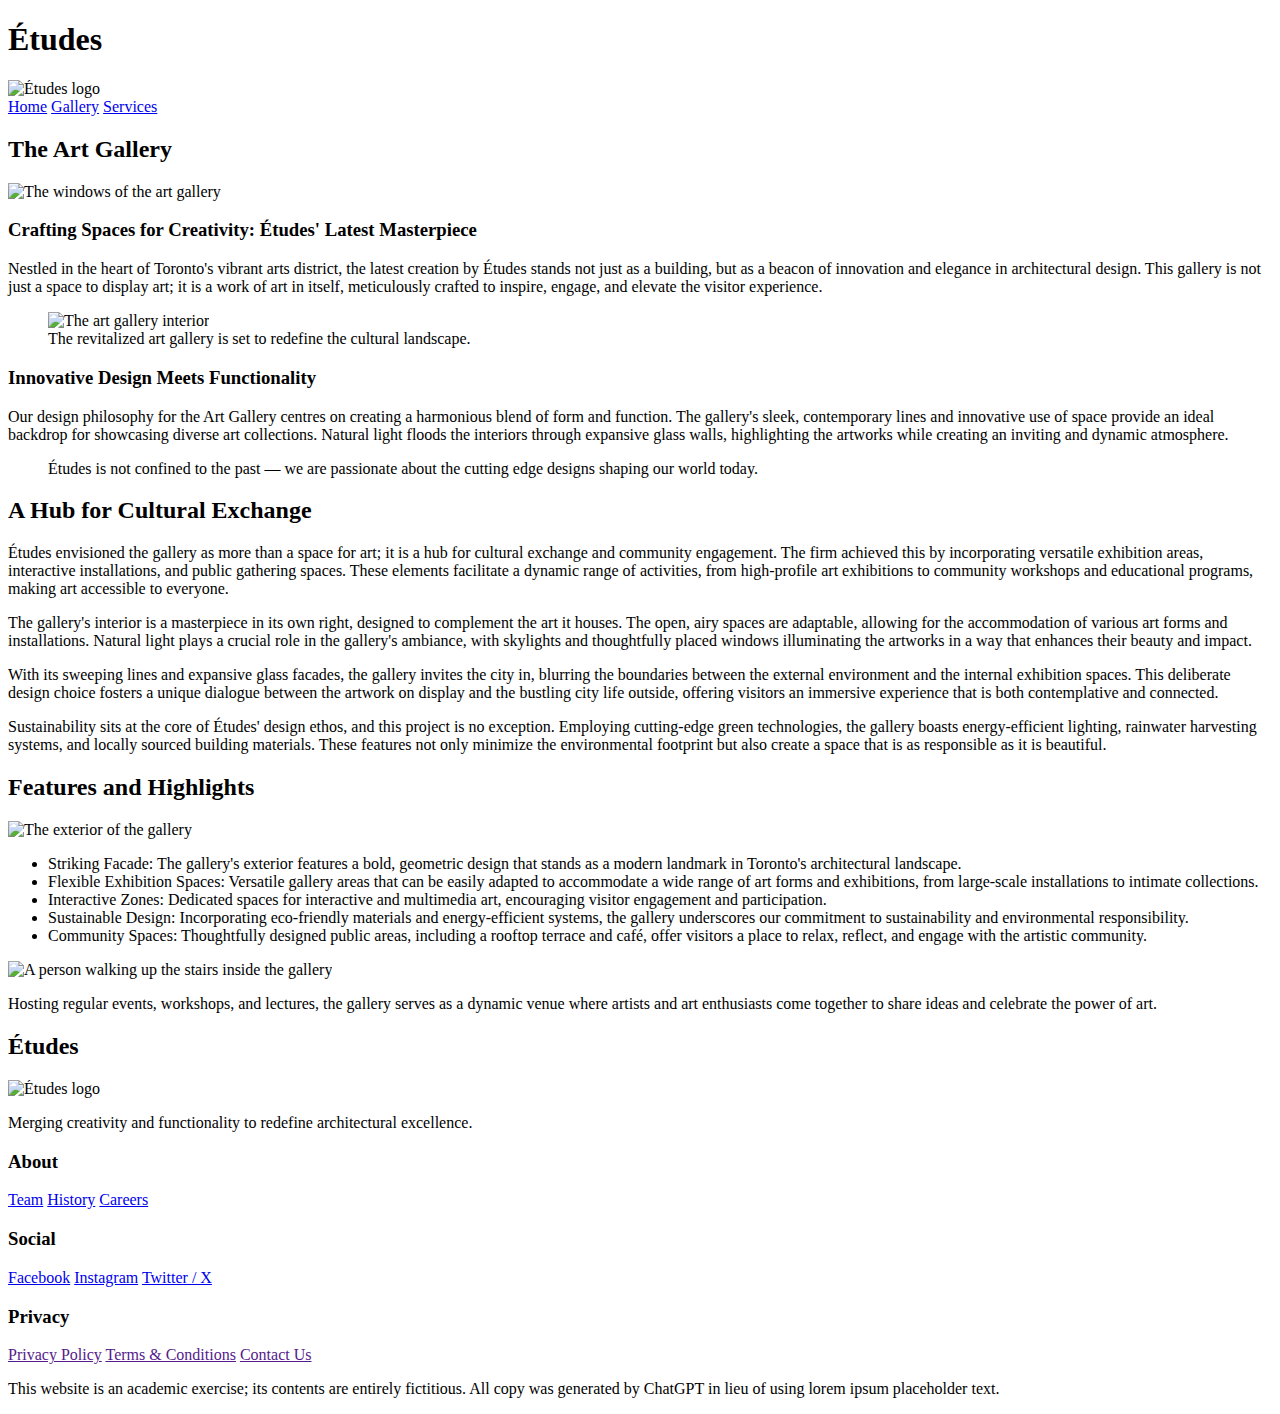
==== dmit-1530-assignment-1-start/gallery.html @ fb2f0816 "Create gallery.html" ====
<!DOCTYPE html>
<html lang="en">
<head>
    <meta charset="UTF-8">
    <meta name="viewport" content="width=device-width, initial-scale=1.0">

    <!-- Additional Meta Information -->
    <meta name="author" content="Amy Yao">
    <meta name="description" content="DMIT1530 Assignment 1 Etudes Gallery Page">

    <title>Études - Gallery</title>

    <!-- Stylesheets -->
    <link rel="stylesheet" href="css/reset.css">
    <link rel="stylesheet" href="css/styles.css">
</head>
<body>
    <header>
        <div>
            <h1>Études</h1>
            <img src="img/ix.png" alt="Études logo">
        </div>
        <nav>
            <a href="index.html">Home</a>
            <a href="gallery.html">Gallery</a>
            <a href="#">Services</a>
        </nav>
    </header>
    <main>
        <section>
            <h2>The Art Gallery</h2>

            <div>
                <img src="img/vii.webp" alt="The windows of the art gallery">
                <div>
                    <h3>Crafting Spaces for Creativity: Études' Latest Masterpiece</h3>
                    <p>Nestled in the heart of Toronto's vibrant arts district, the latest creation by Études stands not just as a building, but as a beacon of innovation and elegance in architectural design. This gallery is not just a space to display art; it is a work of art in  itself, meticulously crafted to inspire, engage, and elevate the visitor  experience.</p>
                </div>
                <figure>
                    <img src="img/iv.webp" alt="The art gallery interior">
                    <figcaption>The revitalized art gallery is set to redefine the cultural landscape.</figcaption>
                </figure>
                <div>
                    <h3>Innovative Design Meets Functionality</h3>
                    <p>Our design philosophy for the Art Gallery centres on creating a  harmonious blend of form and function. The gallery's sleek, contemporary  lines and innovative use of space provide an ideal backdrop for  showcasing diverse art collections. Natural light floods the interiors  through expansive glass walls, highlighting the artworks while creating  an inviting and dynamic atmosphere.</p>
                </div>
            </div>
        </section>
        <div>
            <blockquote>
                Études is not confined to the past  — we are passionate about the cutting edge designs shaping our world today.
            </blockquote>
        </div>
        <section>
            <h2>A Hub for Cultural Exchange</h2>

            <div>
                <p>Études envisioned the gallery as more than a space for art; it is a hub for cultural exchange and community engagement. The firm achieved this by incorporating versatile exhibition areas, interactive installations, and public gathering spaces. These elements facilitate a dynamic range of activities, from high-profile art exhibitions to community workshops and educational programs, making art accessible to everyone.</p>
                <p>The gallery's interior is a masterpiece in its own right, designed to complement the art it houses. The open, airy spaces are adaptable, allowing for the accommodation of various art forms and installations. Natural light plays a crucial role in the gallery's ambiance, with skylights and thoughtfully placed windows illuminating the artworks in a way that enhances their beauty and impact.</p>
                <p>With its sweeping lines and expansive glass facades, the gallery invites the city in, blurring the boundaries between the external environment and the internal exhibition spaces. This deliberate design choice fosters a unique dialogue between the artwork on display and the bustling city life outside, offering visitors an immersive experience that is both contemplative and connected.</p>
                <p>Sustainability sits at the core of Études' design ethos, and this project is no exception. Employing cutting-edge green technologies, the gallery boasts energy-efficient lighting, rainwater harvesting systems, and locally sourced building materials. These features not only minimize the environmental footprint but also create a space that is as responsible as it is beautiful.</p>
            </div>
        </section>
        <section>
            <h2>Features and Highlights</h2>
            <div>
                <img src="img/v.webp" alt="The exterior of the gallery">
                <div>
                    <ul>
                        <li><span>Striking Facade:</span> The gallery's exterior features a bold, geometric design that stands as a modern landmark in Toronto's architectural landscape.</li>
                        <li><span>Flexible Exhibition Spaces:</span> Versatile gallery areas that can be easily adapted to accommodate a wide range of art forms and exhibitions, from large-scale installations to intimate collections.</li>
                        <li><span>Interactive Zones:</span> Dedicated spaces for interactive and multimedia art, encouraging visitor engagement and participation.</li>
                        <li><span>Sustainable Design:</span> Incorporating eco-friendly materials and energy-efficient systems, the gallery underscores our commitment to sustainability and environmental responsibility.</li>
                        <li><span>Community Spaces:</span> Thoughtfully designed public areas, including a rooftop terrace and café, offer visitors a place to relax, reflect, and engage with the artistic community.</li>
                    </ul>
                    <img src="img/i.webp" alt="A person walking up the stairs inside the gallery">
                    <p>Hosting regular events, workshops, and lectures, the gallery serves as a  dynamic venue where artists and art enthusiasts come together to share  ideas and celebrate the power of art.</p>
                </div>
            </div>
        </section>
    </main>
    <footer>
        <div>
            <h2>Études</h2>
            <img src="img/ix.png" alt="Études logo">
            <p>Merging creativity and functionality to redefine architectural excellence.</p>
        </div>

        <div>
            <h3>About</h3>
            <a href="#">Team</a>
            <a href="#">History</a>
            <a href="#">Careers</a>
        </div>
    
        <div>
            <h3>Social</h3>
            <a href="#">Facebook</a>
            <a href="#">Instagram</a>
            <a href="#">Twitter / X</a>
        </div>

        <div>
            <h3>Privacy</h3>
            <a href="">Privacy Policy</a>
            <a href="">Terms & Conditions</a>
            <a href="">Contact Us</a>
        </div>
        
        <p>This website is an academic exercise; its contents are entirely fictitious. All copy was generated by ChatGPT in lieu of using lorem ipsum placeholder text.</p>
    </footer>
</body>
</html>
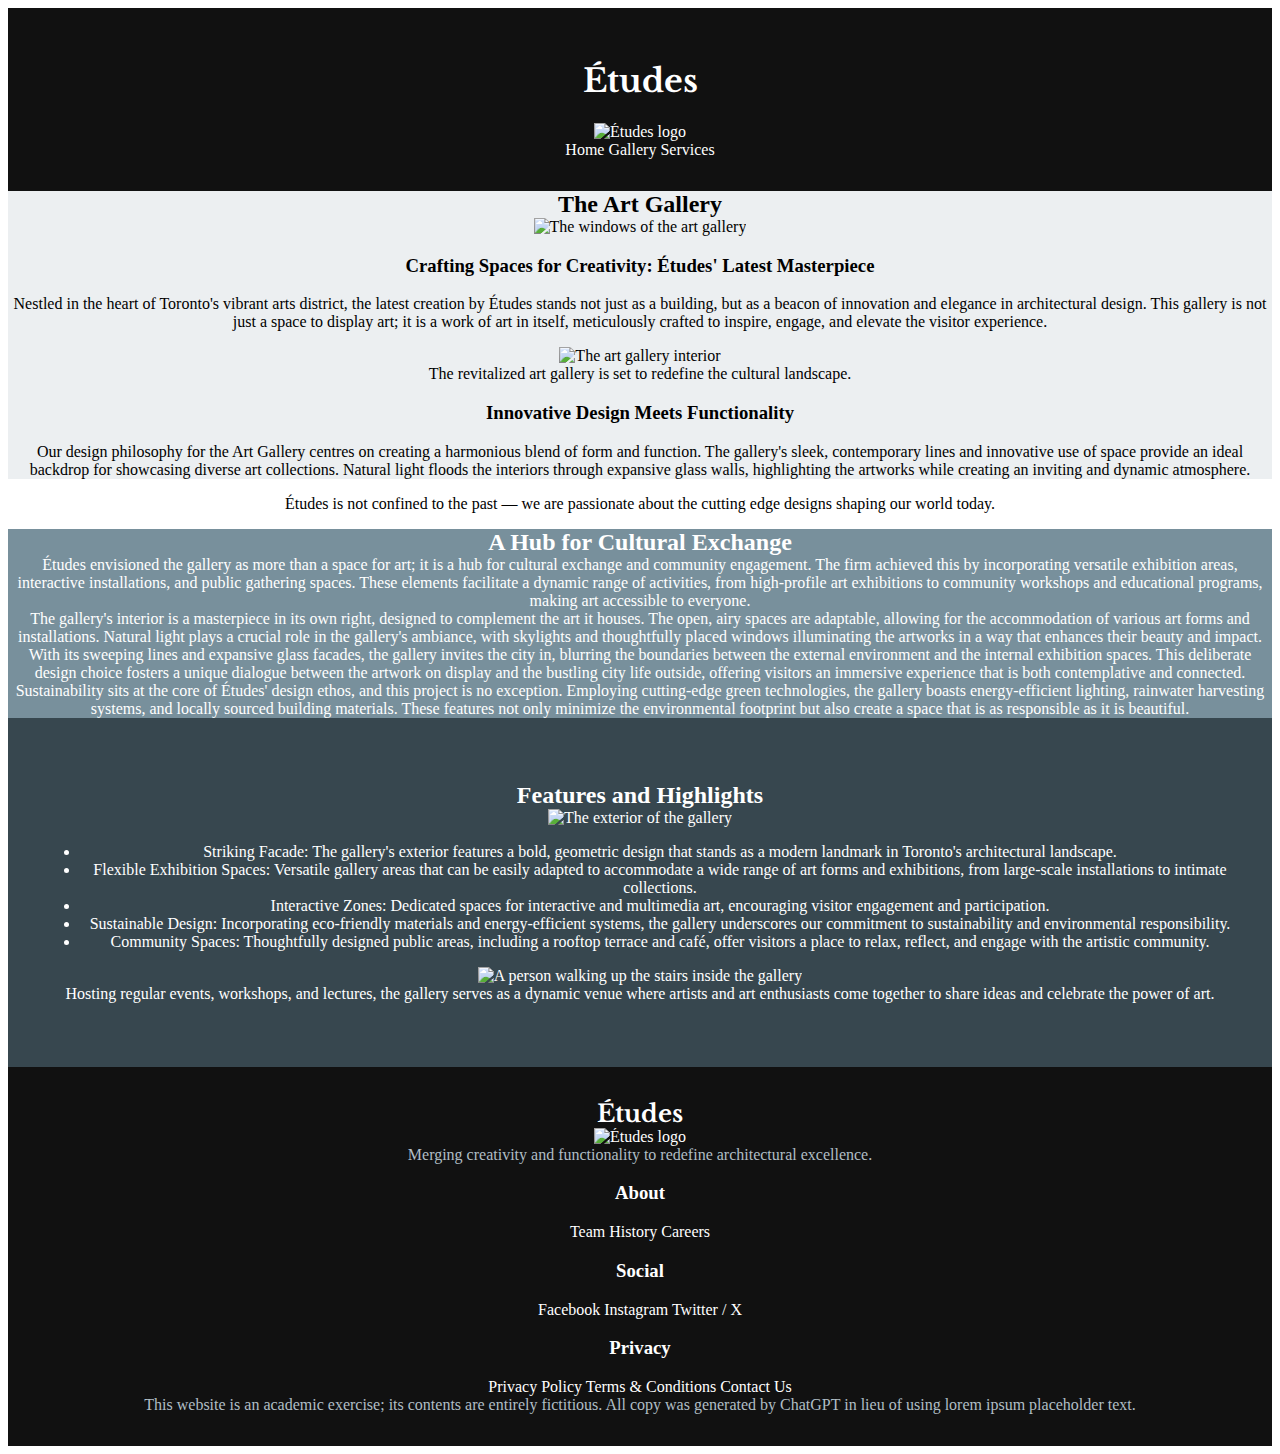
==== commit 8bdd035d: "Add colors and fonts" ====
--- a/dmit-1530-assignment-1-start/gallery.html
+++ b/dmit-1530-assignment-1-start/gallery.html
@@ -9,6 +9,11 @@
     <meta name="description" content="DMIT1530 Assignment 1 Etudes Gallery Page">
 
     <title>Études - Gallery</title>
+
+    <!-- Fonts -->
+    <link rel="preconnect" href="https://fonts.googleapis.com">
+    <link rel="preconnect" href="https://fonts.gstatic.com" crossorigin>
+    <link href="https://fonts.googleapis.com/css2?family=Libre+Baskerville:ital,wght@0,400;0,700;1,400&display=swap" rel="stylesheet">
 
     <!-- Stylesheets -->
     <link rel="stylesheet" href="css/reset.css">
@@ -26,7 +31,7 @@
             <a href="#">Services</a>
         </nav>
     </header>
-    <main>
+    <main class="gallery">
         <section>
             <h2>The Art Gallery</h2>
 
@@ -46,11 +51,9 @@
                 </div>
             </div>
         </section>
-        <div>
-            <blockquote>
-                Études is not confined to the past  — we are passionate about the cutting edge designs shaping our world today.
-            </blockquote>
-        </div>
+        <blockquote>
+            <p>Études is not confined to the past  — we are passionate about the cutting edge designs shaping our world today.</p>
+        </blockquote>
         <section>
             <h2>A Hub for Cultural Exchange</h2>
 
--- a/dmit-1530-assignment-1-start/css/styles.css
+++ b/dmit-1530-assignment-1-start/css/styles.css
@@ -0,0 +1,100 @@
+:root {
+    --blue-grey-50: #ECEFF1;
+    --blue-grey-100: #CFD8DC;
+    --blue-grey-200: #B0BEC5;
+    --blue-grey-400: #78909C;
+    --blue-grey-800: #37474f;
+    --blue-grey-900: #263238;
+    --dark-grey: #111; 
+    --white: #fff;
+    
+}
+
+body {
+    color: #000;
+    text-align: center;
+}
+
+header, 
+footer {
+    background-color: var(--dark-grey);
+    color: var(--white);
+    padding: 2rem 4rem;
+}
+
+header a,
+footer a {
+    text-decoration: none;
+    color: var(--white);
+}
+
+header h1,
+footer h2 {
+    font-family: "Libre Baskerville", serif;
+}
+
+footer p {
+    color: var(--blue-grey-200);
+}
+
+h2 {
+    font-family: Georgia, 'Times New Roman', Times, serif;
+    margin: 0;
+}
+
+section:first-child {
+    background-color: var(--blue-grey-50);
+}
+
+.home section:first-child img {
+    display: block;
+    margin: 0 auto;
+}
+
+button {
+    background-color: var(--dark-grey);
+    color: var(--blue-grey-50);
+    border: none;
+    padding: 1rem;
+    border-radius: 0.5rem;
+}
+
+blockquote {
+    font-family: Georgia, 'Times New Roman', Times, serif;
+}
+
+.quote {
+    background-color: var(--blue-grey-400);
+    color: var(--white);
+}
+
+p {
+    margin: 0;
+}
+
+.blue-grey-50 {
+    color: var(--blue-grey-50);
+}
+
+.home section:nth-last-child(2) {
+    background-color: var(--blue-grey-100);
+}
+
+.gallery section:nth-last-child(2) {
+    background-color: var(--blue-grey-400);
+    color: var(--white);
+}
+
+section:last-child {
+    background-color: var(--blue-grey-800);
+    padding: 4rem 2rem;
+}
+
+.home section:last-child div {
+    background-color: var(--white);
+    border-radius: 0.5rem;
+}
+
+.gallery section:last-child {
+    color: var(--white);
+}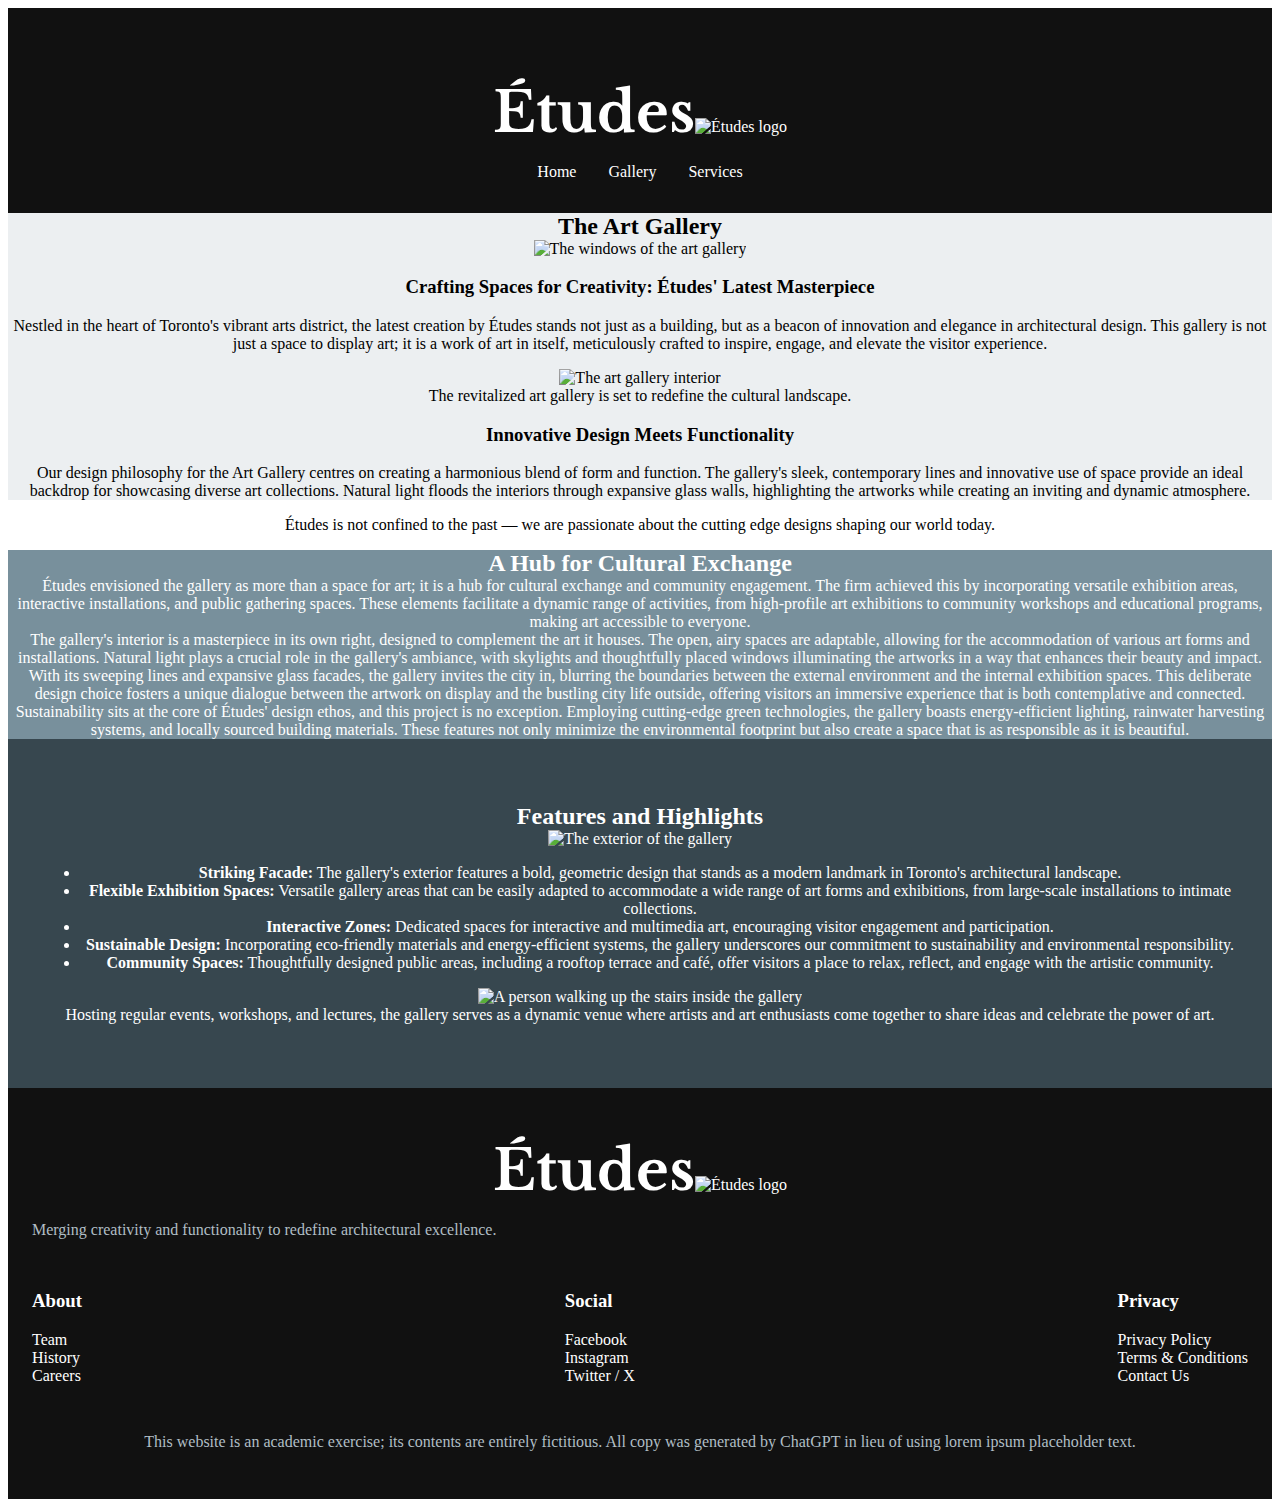
==== commit 2f6e3284: "Style header and footer for small view" ====
--- a/dmit-1530-assignment-1-start/gallery.html
+++ b/dmit-1530-assignment-1-start/gallery.html
@@ -70,11 +70,11 @@
                 <img src="img/v.webp" alt="The exterior of the gallery">
                 <div>
                     <ul>
-                        <li><span>Striking Facade:</span> The gallery's exterior features a bold, geometric design that stands as a modern landmark in Toronto's architectural landscape.</li>
-                        <li><span>Flexible Exhibition Spaces:</span> Versatile gallery areas that can be easily adapted to accommodate a wide range of art forms and exhibitions, from large-scale installations to intimate collections.</li>
-                        <li><span>Interactive Zones:</span> Dedicated spaces for interactive and multimedia art, encouraging visitor engagement and participation.</li>
-                        <li><span>Sustainable Design:</span> Incorporating eco-friendly materials and energy-efficient systems, the gallery underscores our commitment to sustainability and environmental responsibility.</li>
-                        <li><span>Community Spaces:</span> Thoughtfully designed public areas, including a rooftop terrace and café, offer visitors a place to relax, reflect, and engage with the artistic community.</li>
+                        <li><strong>Striking Facade:</strong> The gallery's exterior features a bold, geometric design that stands as a modern landmark in Toronto's architectural landscape.</li>
+                        <li><strong>Flexible Exhibition Spaces:</strong> Versatile gallery areas that can be easily adapted to accommodate a wide range of art forms and exhibitions, from large-scale installations to intimate collections.</li>
+                        <li><strong>Interactive Zones:</strong> Dedicated spaces for interactive and multimedia art, encouraging visitor engagement and participation.</li>
+                        <li><strong>Sustainable Design:</strong> Incorporating eco-friendly materials and energy-efficient systems, the gallery underscores our commitment to sustainability and environmental responsibility.</li>
+                        <li><strong>Community Spaces:</strong> Thoughtfully designed public areas, including a rooftop terrace and café, offer visitors a place to relax, reflect, and engage with the artistic community.</li>
                     </ul>
                     <img src="img/i.webp" alt="A person walking up the stairs inside the gallery">
                     <p>Hosting regular events, workshops, and lectures, the gallery serves as a  dynamic venue where artists and art enthusiasts come together to share  ideas and celebrate the power of art.</p>
@@ -83,32 +83,32 @@
         </section>
     </main>
     <footer>
-        <div>
+        <div class="logo">
             <h2>Études</h2>
             <img src="img/ix.png" alt="Études logo">
-            <p>Merging creativity and functionality to redefine architectural excellence.</p>
+            
         </div>
-
-        <div>
-            <h3>About</h3>
-            <a href="#">Team</a>
-            <a href="#">History</a>
-            <a href="#">Careers</a>
-        </div>
-    
-        <div>
-            <h3>Social</h3>
-            <a href="#">Facebook</a>
-            <a href="#">Instagram</a>
-            <a href="#">Twitter / X</a>
-        </div>
-
-        <div>
-            <h3>Privacy</h3>
-            <a href="">Privacy Policy</a>
-            <a href="">Terms & Conditions</a>
-            <a href="">Contact Us</a>
-        </div>
+        <p>Merging creativity and functionality to redefine architectural excellence.</p>
+        <nav>
+            <div>
+                <h3>About</h3>
+                <a href="#">Team</a>
+                <a href="#">History</a>
+                <a href="#">Careers</a>
+            </div>
+            <div>
+                <h3>Social</h3>
+                <a href="#">Facebook</a>
+                <a href="#">Instagram</a>
+                <a href="#">Twitter / X</a>
+            </div>
+            <div>
+                <h3>Privacy</h3>
+                <a href="">Privacy Policy</a>
+                <a href="">Terms & Conditions</a>
+                <a href="">Contact Us</a>
+            </div>
+        </nav>
         
         <p>This website is an academic exercise; its contents are entirely fictitious. All copy was generated by ChatGPT in lieu of using lorem ipsum placeholder text.</p>
     </footer>
--- a/dmit-1530-assignment-1-start/css/styles.css
+++ b/dmit-1530-assignment-1-start/css/styles.css
@@ -33,8 +33,56 @@
     font-family: "Libre Baskerville", serif;
 }
 
+header div,
+footer .logo {
+    display: flex;
+    justify-content: center;
+    align-items: baseline;
+}
+
+h1,
+footer h2 {
+    font-size: 3.5rem;
+    margin-bottom: 1rem;
+}
+
+header img {
+    max-height: 3.5rem;
+}
+
+header nav {
+    display: flex;
+    justify-content: center;
+    gap: 2rem;
+}
+
+footer {
+    padding: 3rem 1.5rem;
+}
+
 footer p {
     color: var(--blue-grey-200);
+}
+
+footer p:first-of-type {
+    text-align: left;
+    margin-bottom: 2rem;
+}
+
+footer img {
+    max-height: 4.75rem;
+}
+
+footer nav {
+    display: flex;
+    justify-content: space-between;
+    margin-bottom: 3rem;
+}
+
+footer h3,
+footer a {
+    text-align: left;
+    display: block;
 }
 
 h2 {
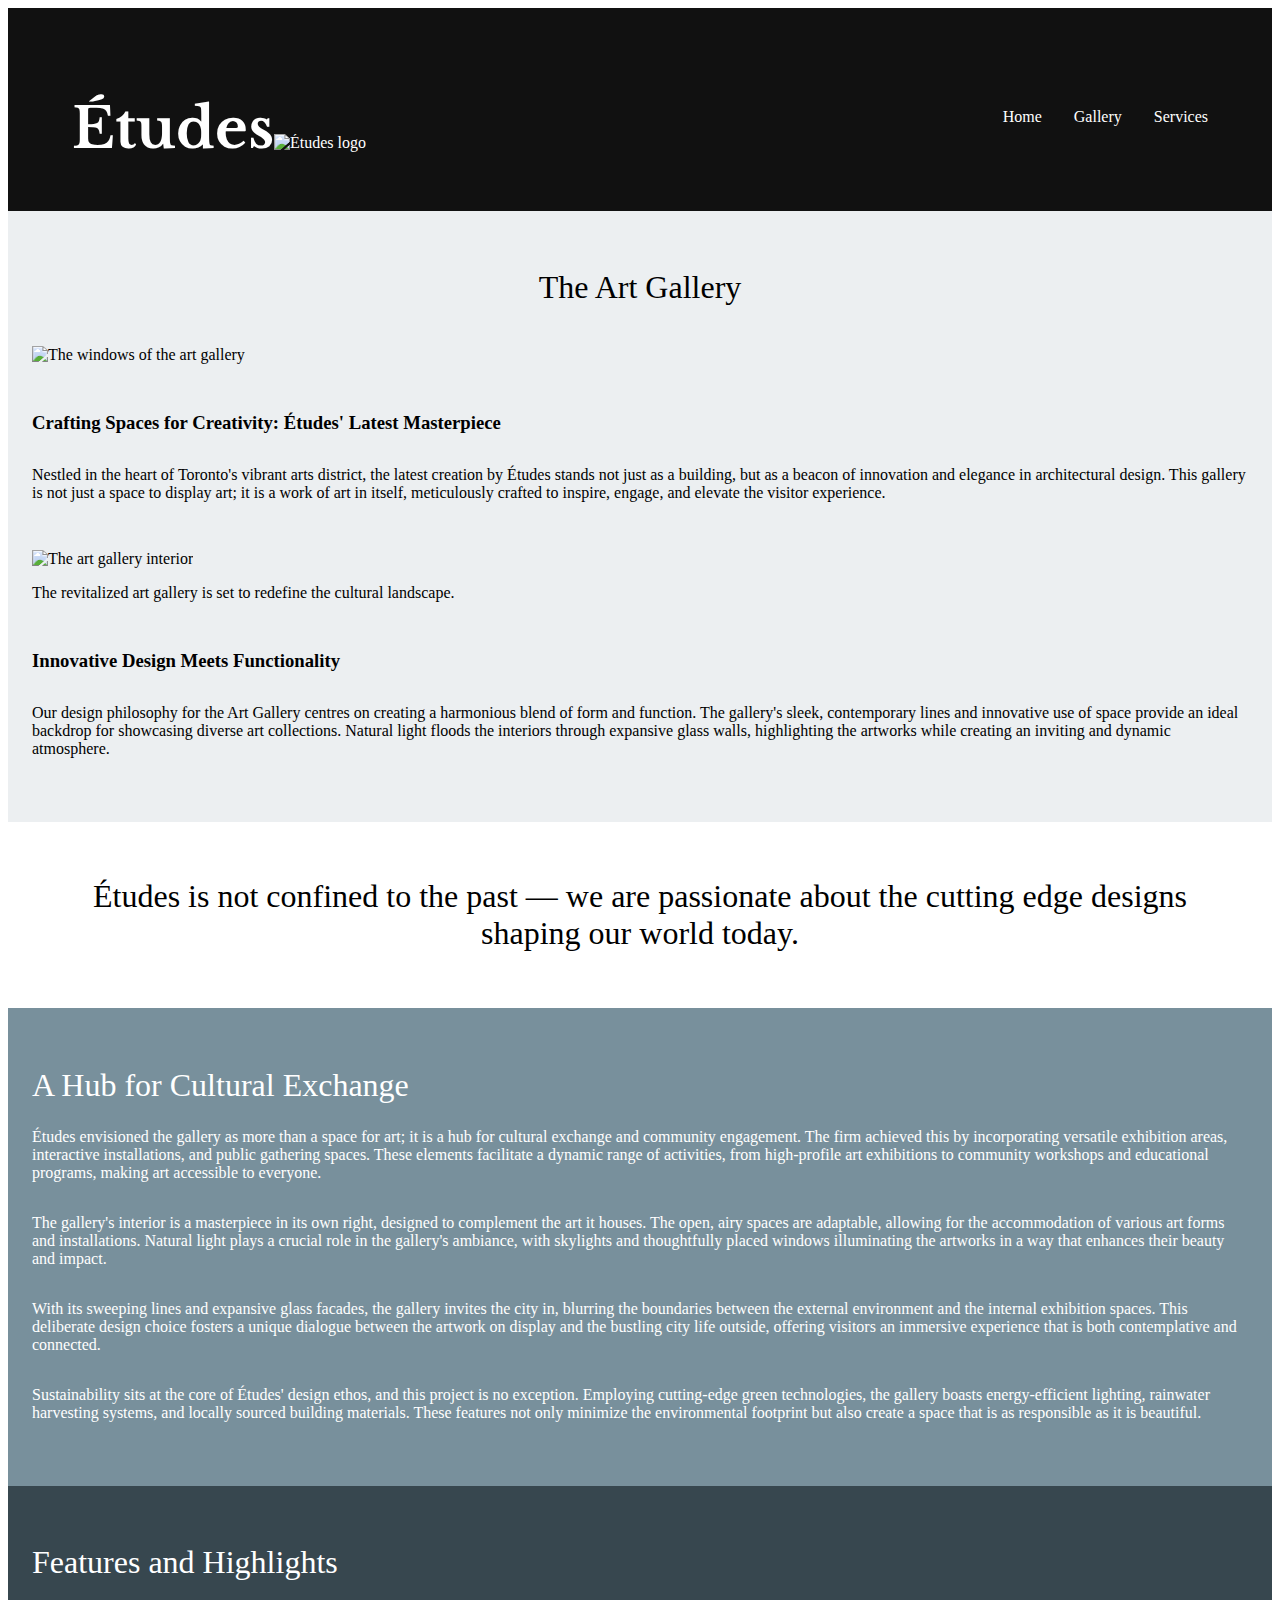
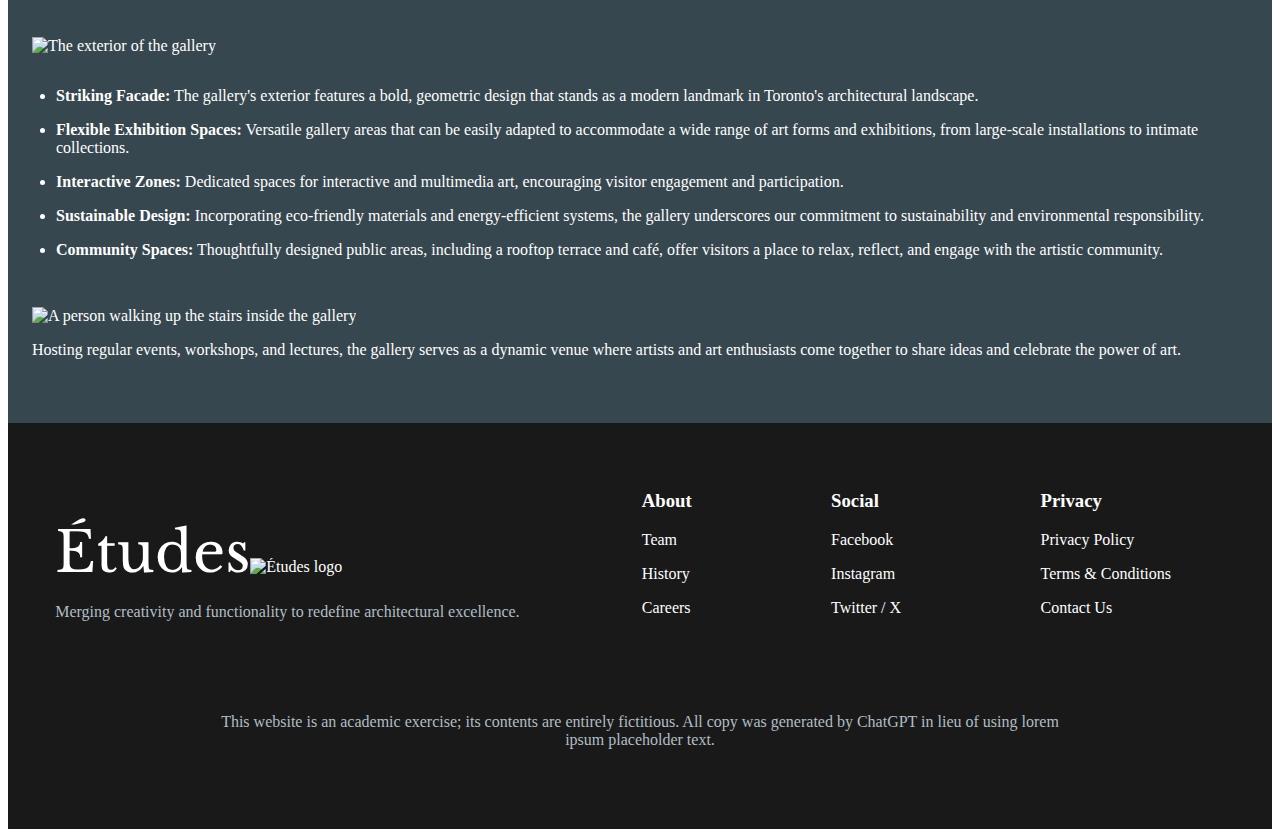
==== commit 6514d1ef: "Style header and footer for medium view" ====
--- a/dmit-1530-assignment-1-start/gallery.html
+++ b/dmit-1530-assignment-1-start/gallery.html
@@ -84,11 +84,12 @@
     </main>
     <footer>
         <div class="logo">
-            <h2>Études</h2>
-            <img src="img/ix.png" alt="Études logo">
-            
+            <div>
+                <h2>Études</h2>
+                <img src="img/ix.png" alt="Études logo">
+            </div>
+            <p>Merging creativity and functionality to redefine architectural excellence.</p>
         </div>
-        <p>Merging creativity and functionality to redefine architectural excellence.</p>
         <nav>
             <div>
                 <h3>About</h3>
--- a/dmit-1530-assignment-1-start/css/styles.css
+++ b/dmit-1530-assignment-1-start/css/styles.css
@@ -5,21 +5,30 @@
     --blue-grey-400: #78909C;
     --blue-grey-800: #37474f;
     --blue-grey-900: #263238;
-    --dark-grey: #111; 
+    --dark-grey: #191919; 
+    --darker-grey: #111; 
     --white: #fff;
-    
 }
 
 body {
     color: #000;
-    text-align: center;
-}
-
+    text-align: left;
+}
+
+section {
+    padding: 2rem 1.5rem;
+}
+
+/* HEADER AND FOOTER */
 header, 
 footer {
+    background-color: var(--darker-grey);
+    color: var(--white);
+    padding: 2rem 4rem;
+}
+
+footer {
     background-color: var(--dark-grey);
-    color: var(--white);
-    padding: 2rem 4rem;
 }
 
 header a,
@@ -28,13 +37,8 @@
     color: var(--white);
 }
 
-header h1,
-footer h2 {
-    font-family: "Libre Baskerville", serif;
-}
-
 header div,
-footer .logo {
+.logo div {
     display: flex;
     justify-content: center;
     align-items: baseline;
@@ -65,7 +69,6 @@
 }
 
 footer p:first-of-type {
-    text-align: left;
     margin-bottom: 2rem;
 }
 
@@ -79,17 +82,51 @@
     margin-bottom: 3rem;
 }
 
-footer h3,
 footer a {
-    text-align: left;
     display: block;
-}
-
-h2 {
+    margin-bottom: 1rem;
+}
+
+/* FONT STYLING */
+header h1,
+footer h2 {
+    font-family: "Libre Baskerville", serif;
+}
+
+h2,
+blockquote {
     font-family: Georgia, 'Times New Roman', Times, serif;
+    font-weight: normal;
+    font-size: 2rem;
+}
+
+footer p:nth-child(3),
+.home section:first-child, 
+.gallery section:first-child h2,
+section:nth-child(2),
+blockquote,
+.home section:nth-last-child(2) p {
+    text-align: center;
+}
+
+main h2,
+main h3 {
+    margin-bottom: 1.5rem;
+}
+
+p {
     margin: 0;
 }
 
+.asterisk {
+    font-size: 3rem;
+    font-weight: bolder;
+    margin-top: 3rem;
+    line-height: 2rem;
+    text-align: center;
+}
+
+/* FIRST SECTION */
 section:first-child {
     background-color: var(--blue-grey-50);
 }
@@ -97,6 +134,7 @@
 .home section:first-child img {
     display: block;
     margin: 0 auto;
+    padding-bottom: 1.5rem;
 }
 
 button {
@@ -105,44 +143,142 @@
     border: none;
     padding: 1rem;
     border-radius: 0.5rem;
-}
-
-blockquote {
-    font-family: Georgia, 'Times New Roman', Times, serif;
-}
-
+    margin: 2rem;
+}
+
+.gallery section:first-child h3,
+.gallery section:first-child p {
+    margin-bottom: 2rem;
+}
+
+.gallery section:first-child img {
+    margin-top: 1rem;
+    margin-bottom: 1rem;
+}
+
+.gallery section:first-child h3:first-child {
+    margin-top: 2rem;
+}
+
+figure {
+    margin: 1rem 0;
+    padding-bottom: 1rem;
+}
+
+/* SECOND SECTION */
+.home section:nth-child(2) h2,
+.home section:nth-child(2) h3 {
+    margin-top: 0;
+}
+
+.gallery blockquote {
+    padding: 1.5rem 0;
+}
+
+/* THIRD SECTION */
 .quote {
     background-color: var(--blue-grey-400);
     color: var(--white);
-}
-
-p {
-    margin: 0;
-}
-
-.blue-grey-50 {
+    padding: 1rem 0;
+    text-align: center;
+}
+
+.quote p:nth-child(2) {
+    margin-bottom: 1rem;
+}
+
+.quote p:nth-child(3) {
     color: var(--blue-grey-50);
-}
-
+    padding-bottom: 2rem;
+}
+
+.gallery section:nth-last-child(2) {
+    background-color: var(--blue-grey-400);
+    color: var(--white);
+}
+
+.gallery section:nth-last-child(2) p {
+    padding-bottom: 2rem;
+}
+
+/* FOURTH SECTION */
 .home section:nth-last-child(2) {
     background-color: var(--blue-grey-100);
 }
 
-.gallery section:nth-last-child(2) {
-    background-color: var(--blue-grey-400);
-    color: var(--white);
+.home section:nth-last-child(2) h2 {
+    margin-top: 0;
+    text-align: center;
+}
+
+.home section:nth-last-child(2) div .asterisk {
+    margin-top: 0;
+    text-align: left;
+    margin-top: 3rem;
+}
+
+.home section:nth-last-child(2) img,
+.gallery section:last-child img {
+    margin-top: 2rem;
+    margin-bottom: 1rem;
+}
+
+.gallery section:last-child {
+    color: var(--white);
+    padding-bottom: 4rem;
+}
+
+ul {
+    padding-left: 1.5rem;
+}
+
+li {
+    margin-bottom: 1rem;
 }
 
 section:last-child {
     background-color: var(--blue-grey-800);
-    padding: 4rem 2rem;
-}
-
+}
+
+/* FIFTH SECTION (HOME ONLY) */
 .home section:last-child div {
     background-color: var(--white);
     border-radius: 0.5rem;
-}
-
-.gallery section:last-child {
-    color: var(--white);
+    text-align: center;
+    padding: 2rem 1rem;
+    margin: 2rem 0;
+}
+
+@media screen and (min-width: 720px) {
+    header {
+        display: flex;
+        justify-content: space-between;
+        align-items: center;
+        padding-top: 3rem;
+    }
+
+    footer {
+        display: flex;
+        flex-wrap: wrap;
+        justify-content: space-around;
+        gap: 1rem;
+    }
+
+    footer p:nth-child(3) {
+        width: 70%;
+        margin-top: 1rem;
+    }
+
+    .logo {
+        width: 40%;
+        display: flex;
+        flex-direction: column;
+        align-items: flex-start;
+        padding-left: 1rem;
+    }
+
+    footer nav {
+        width: 55%;
+        justify-content: space-around;
+    }
 }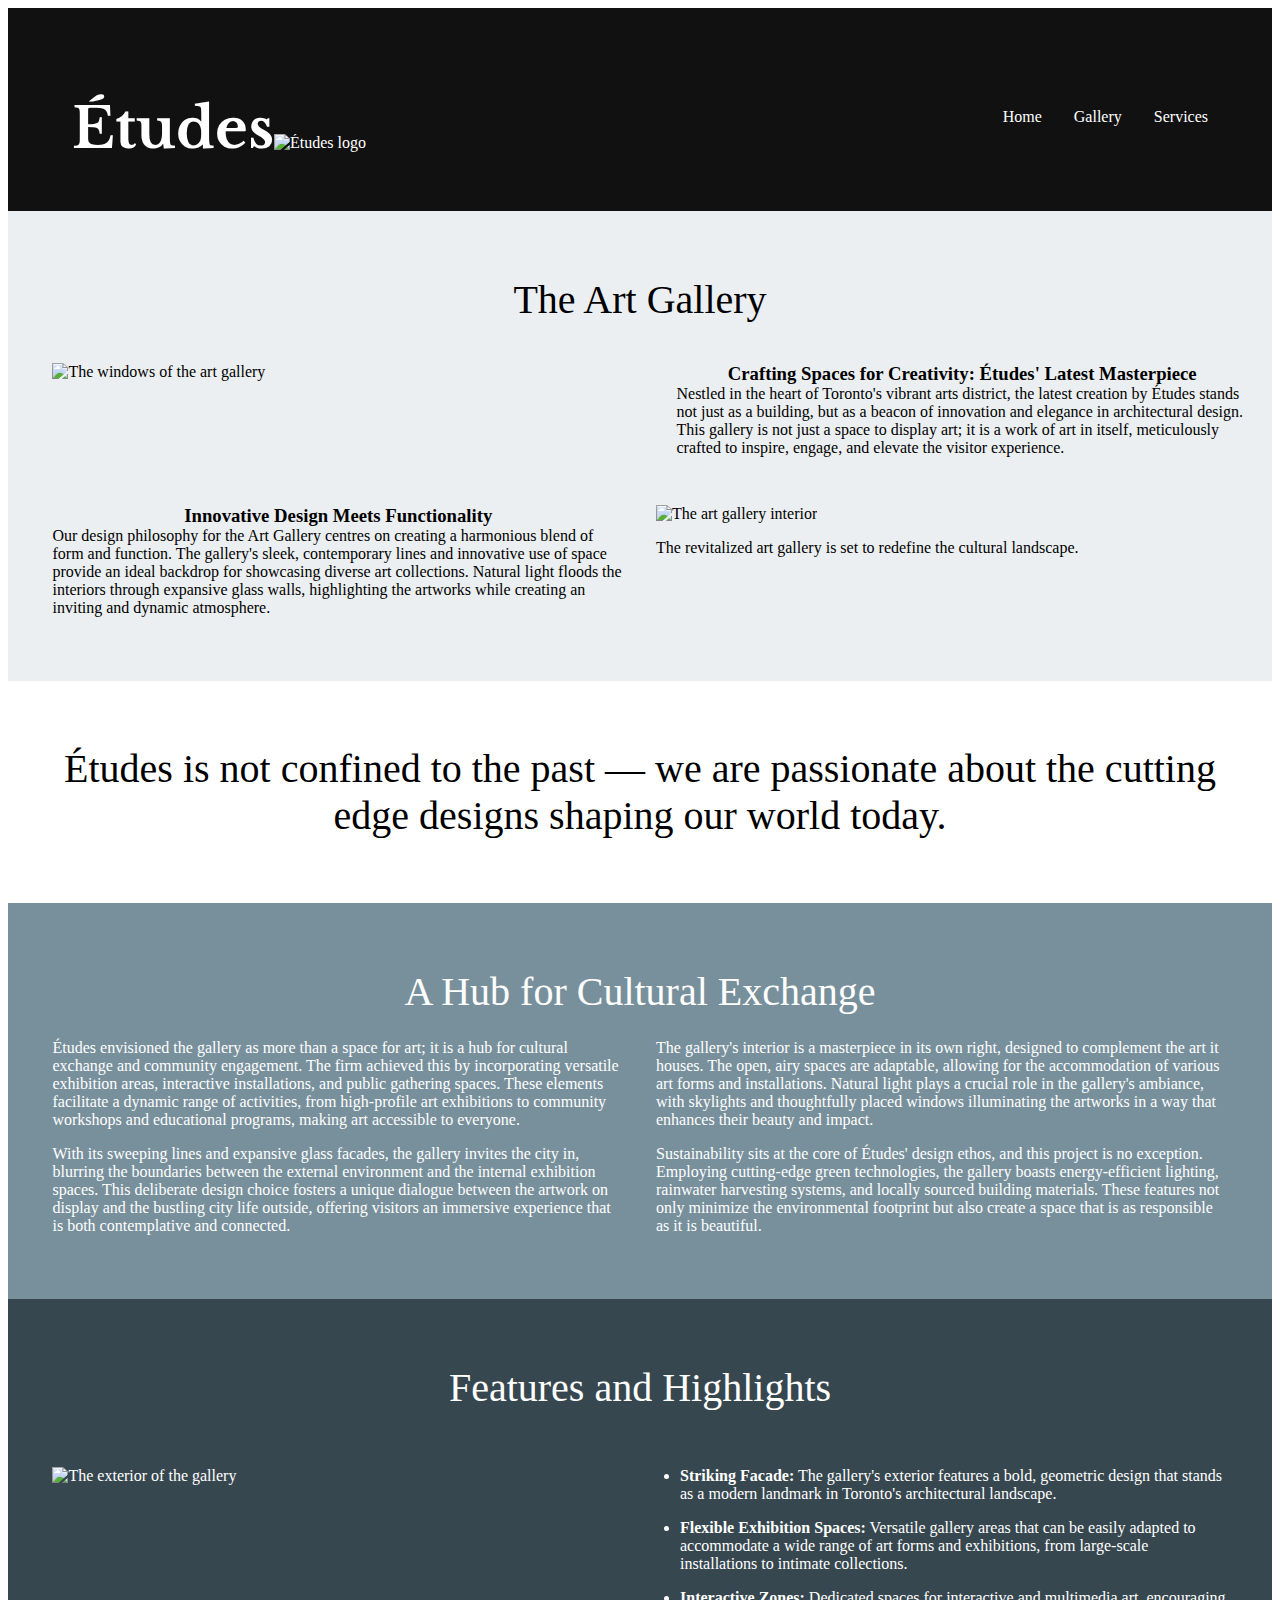
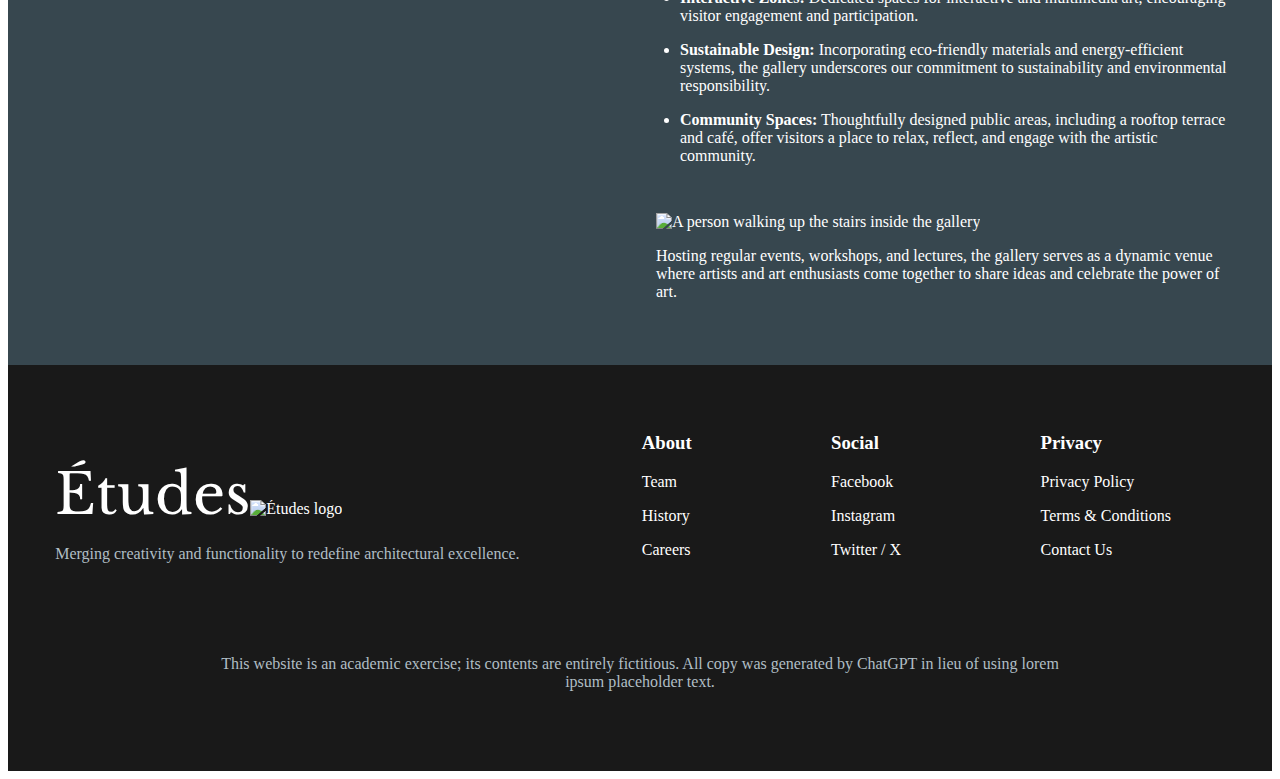
==== commit 7caf6968: "Style third, fourth, and fifth section for medium view" ====
--- a/dmit-1530-assignment-1-start/gallery.html
+++ b/dmit-1530-assignment-1-start/gallery.html
@@ -66,7 +66,7 @@
         </section>
         <section>
             <h2>Features and Highlights</h2>
-            <div>
+            <div class="flex-container">
                 <img src="img/v.webp" alt="The exterior of the gallery">
                 <div>
                     <ul>
--- a/dmit-1530-assignment-1-start/css/styles.css
+++ b/dmit-1530-assignment-1-start/css/styles.css
@@ -97,7 +97,7 @@
 blockquote {
     font-family: Georgia, 'Times New Roman', Times, serif;
     font-weight: normal;
-    font-size: 2rem;
+    font-size: 2.5rem;
 }
 
 footer p:nth-child(3),
@@ -134,6 +134,7 @@
 .home section:first-child img {
     display: block;
     margin: 0 auto;
+    padding-top: 1rem;
     padding-bottom: 1.5rem;
 }
 
@@ -141,9 +142,10 @@
     background-color: var(--dark-grey);
     color: var(--blue-grey-50);
     border: none;
-    padding: 1rem;
+    padding: 1.25rem;
     border-radius: 0.5rem;
     margin: 2rem;
+    font-size: 1rem;
 }
 
 .gallery section:first-child h3,
@@ -152,8 +154,8 @@
 }
 
 .gallery section:first-child img {
-    margin-top: 1rem;
-    margin-bottom: 1rem;
+    margin: 1rem auto;
+    width: 100%;
 }
 
 .gallery section:first-child h3:first-child {
@@ -166,6 +168,10 @@
 }
 
 /* SECOND SECTION */
+.home section:nth-child(2) {
+    margin-bottom: 2rem;
+}
+
 .home section:nth-child(2) h2,
 .home section:nth-child(2) h3 {
     margin-top: 0;
@@ -246,10 +252,11 @@
     border-radius: 0.5rem;
     text-align: center;
     padding: 2rem 1rem;
-    margin: 2rem 0;
+    margin: 2rem auto;
 }
 
 @media screen and (min-width: 720px) {
+    /* HEADER AND FOOTER */
     header {
         display: flex;
         justify-content: space-between;
@@ -281,4 +288,119 @@
         width: 55%;
         justify-content: space-around;
     }
+
+    /* FIRST SECTION */
+    .gallery section:first-child div {
+        display: flex;
+        flex-wrap: wrap;
+        gap: 0 2rem;
+        justify-content: center;
+        align-items: flex-start;
+    }
+
+    .gallery section:first-child div div,
+    .gallery section:first-child div img:nth-last-child(4),
+    figure {
+        width: 47%;
+    }
+
+    figure {
+        order: 1;
+        margin: 0;
+    }
+
+    .gallery section:first-child h3:first-child {
+        margin: 1rem 0 0 0;
+    }
+
+    /* SECOND SECTION */
+    .home section:nth-child(2) p:nth-last-child(2) {
+        margin: 0 1rem;
+    }
+
+    .home section:nth-child(2) div {
+        display: flex;
+        flex-wrap: wrap;
+        justify-content: center;
+        gap: 0 2rem;
+    }
+
+    .home section:nth-child(2) div div {
+        width: 46%;
+        text-align: left;
+        flex-direction: column;
+        gap: 0;
+    }
+
+    .home section:nth-child(2) div div .asterisk {
+        text-align: left;
+        margin-bottom: 0.5rem;
+    }
+
+    /* THIRD SECTION */
+    .gallery section:nth-last-child(2) div {
+        display: flex;
+        flex-wrap: wrap;
+        justify-content: center;
+        gap: 1rem 2rem;
+        margin-bottom: 2rem;
+    }
+
+    .gallery section:nth-last-child(2) div p {
+        width: 47%;
+        padding-bottom: 0;
+    }
+
+    .gallery section:nth-last-child(2) h2 {
+        text-align: center;
+    }
+
+    /* FOURTH SECTION */
+    .home section:nth-last-child(2) div:nth-child(4) {
+        display: flex;
+        flex-wrap: wrap;
+        justify-content: center;
+        align-items: flex-start;
+        gap: 1.5rem;
+    }
+
+    .home section:nth-last-child(2) div div,
+    .home section:nth-last-child(2) img {
+        width: 47%;
+        flex-direction: column;
+    }
+
+    .home section:nth-last-child(2) img {
+        margin-top: 6.5rem;
+    }
+
+    .home section:nth-last-child(2) div div:nth-last-child(2) {
+        order: 1;
+    }
+
+    .gallery section:last-child .flex-container {
+        display: flex;
+        flex-wrap: wrap;
+        justify-content: center;
+        gap: 2rem;
+    }
+    
+    .gallery section:last-child div div,
+    .gallery section:last-child div img:first-child {
+        width: 47%;
+    }
+
+    .gallery section:last-child div div {
+        margin-top: 1rem;
+    }
+
+    .gallery section:last-child h2 {
+        text-align: center;
+    }
+
+
+    /* FIFTH SECTION (HOME ONLY) */
+    .home section:last-child div {
+        width: 70%;
+    }
 }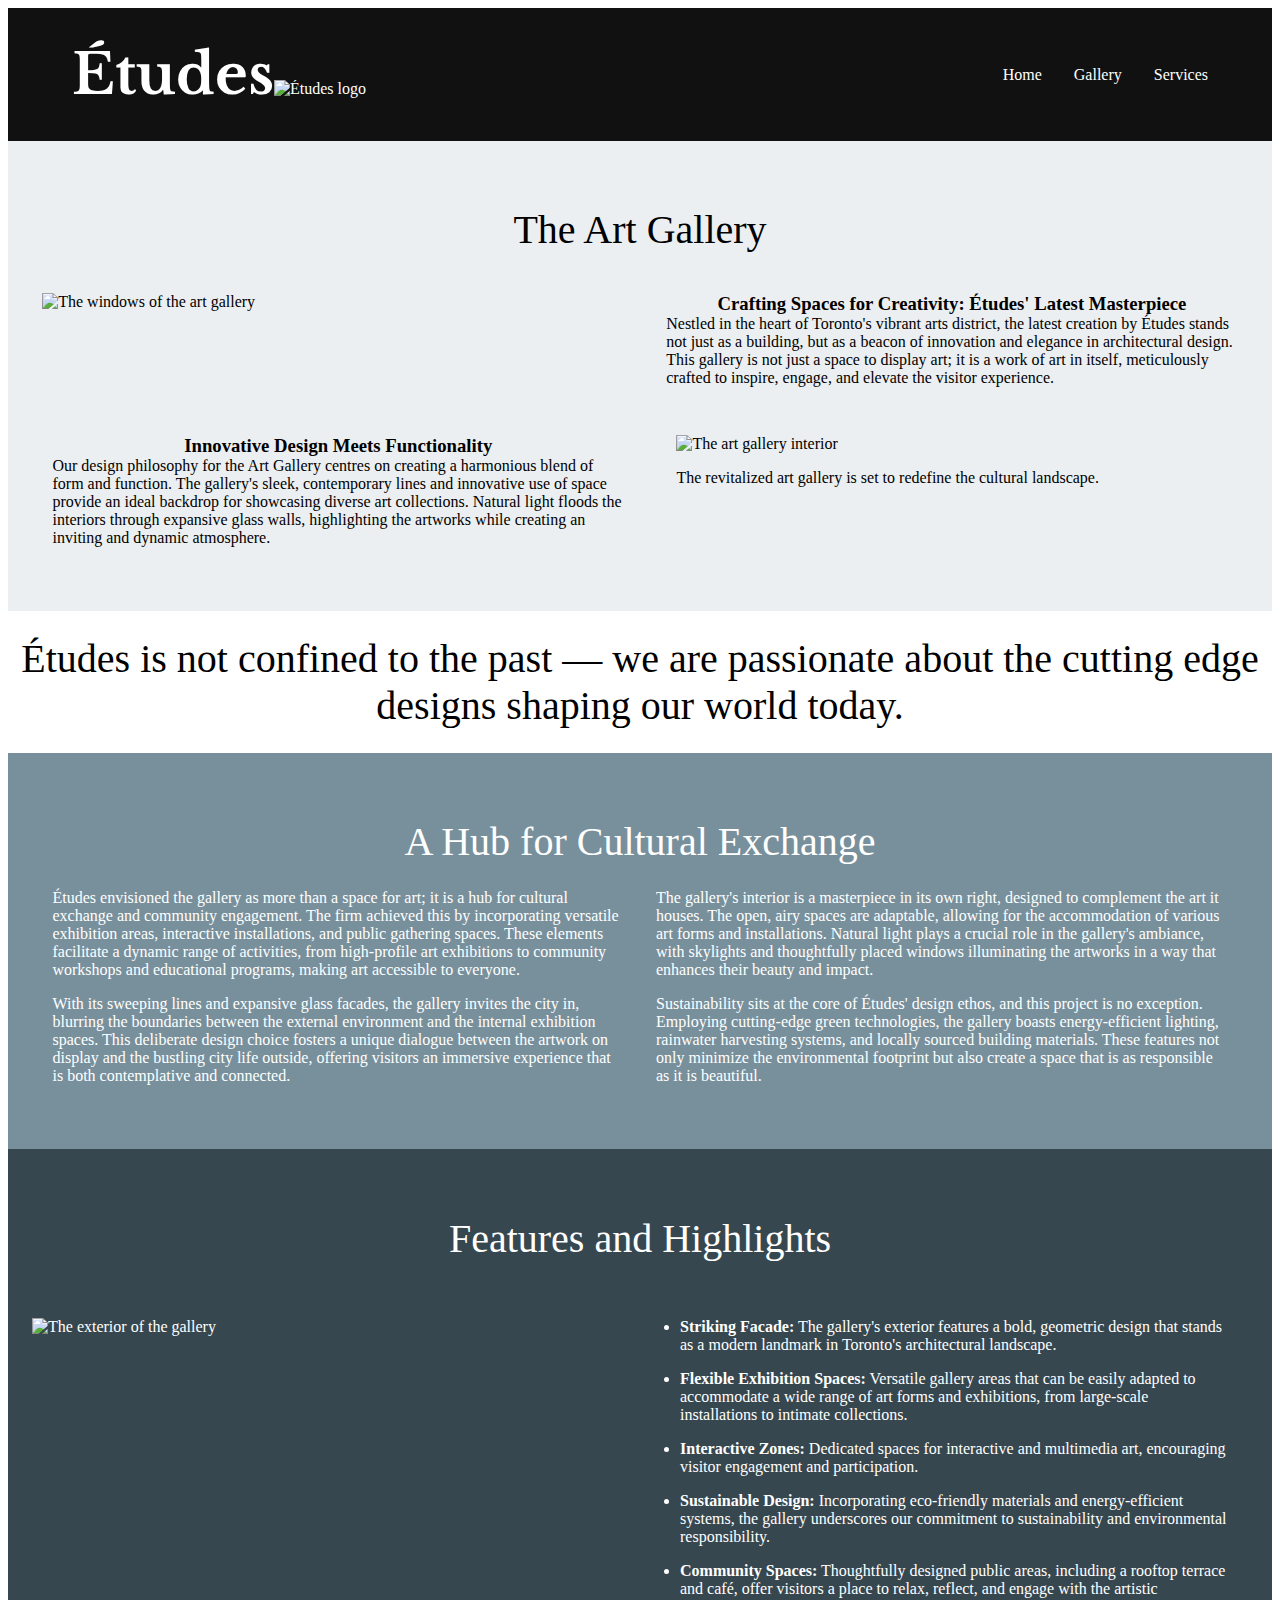
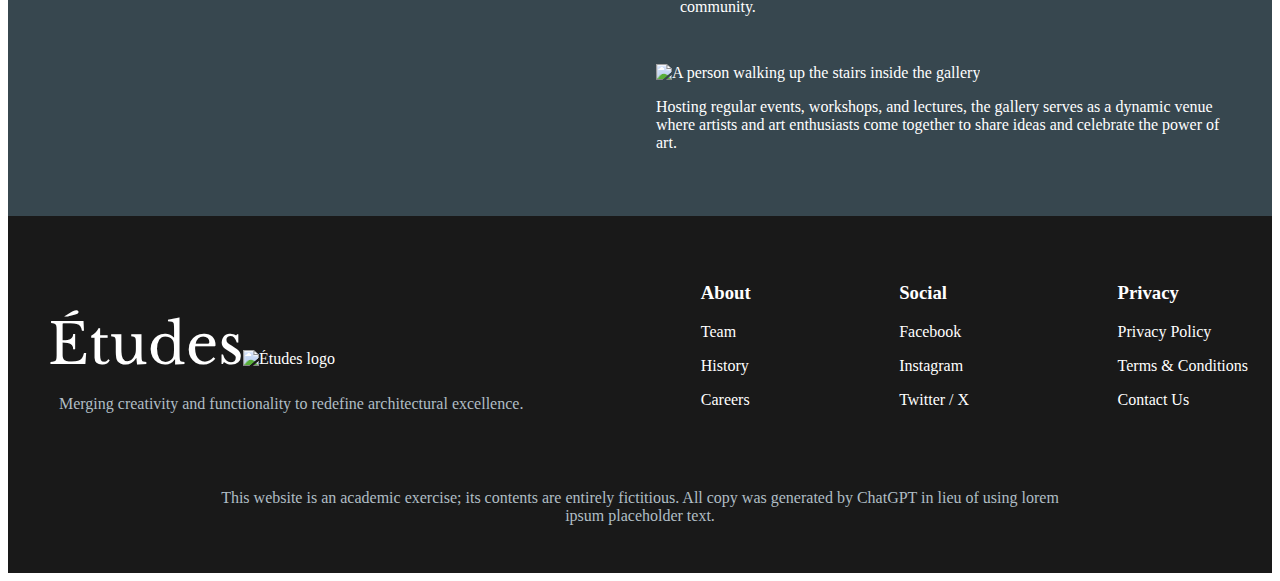
==== commit de800222: "Style max width for largest view" ====
--- a/dmit-1530-assignment-1-start/gallery.html
+++ b/dmit-1530-assignment-1-start/gallery.html
@@ -22,14 +22,16 @@
 <body>
     <header>
         <div>
-            <h1>Études</h1>
-            <img src="img/ix.png" alt="Études logo">
+            <div>
+                <h1>Études</h1>
+                <img src="img/ix.png" alt="Études logo">
+            </div>
+            <nav>
+                <a href="index.html">Home</a>
+                <a href="gallery.html">Gallery</a>
+                <a href="#">Services</a>
+            </nav>
         </div>
-        <nav>
-            <a href="index.html">Home</a>
-            <a href="gallery.html">Gallery</a>
-            <a href="#">Services</a>
-        </nav>
     </header>
     <main class="gallery">
         <section>
@@ -83,35 +85,37 @@
         </section>
     </main>
     <footer>
-        <div class="logo">
-            <div>
-                <h2>Études</h2>
-                <img src="img/ix.png" alt="Études logo">
+        <div class="footer-container">
+            <div class="logo">
+                <div>
+                    <h2>Études</h2>
+                    <img src="img/ix.png" alt="Études logo">
+                </div>
+                <p>Merging creativity and functionality to redefine architectural excellence.</p>
             </div>
-            <p>Merging creativity and functionality to redefine architectural excellence.</p>
+            <nav>
+                <div>
+                    <h3>About</h3>
+                    <a href="#">Team</a>
+                    <a href="#">History</a>
+                    <a href="#">Careers</a>
+                </div>
+                <div>
+                    <h3>Social</h3>
+                    <a href="#">Facebook</a>
+                    <a href="#">Instagram</a>
+                    <a href="#">Twitter / X</a>
+                </div>
+                <div>
+                    <h3>Privacy</h3>
+                    <a href="">Privacy Policy</a>
+                    <a href="">Terms & Conditions</a>
+                    <a href="">Contact Us</a>
+                </div>
+            </nav>
+            
+            <p>This website is an academic exercise; its contents are entirely fictitious. All copy was generated by ChatGPT in lieu of using lorem ipsum placeholder text.</p>
         </div>
-        <nav>
-            <div>
-                <h3>About</h3>
-                <a href="#">Team</a>
-                <a href="#">History</a>
-                <a href="#">Careers</a>
-            </div>
-            <div>
-                <h3>Social</h3>
-                <a href="#">Facebook</a>
-                <a href="#">Instagram</a>
-                <a href="#">Twitter / X</a>
-            </div>
-            <div>
-                <h3>Privacy</h3>
-                <a href="">Privacy Policy</a>
-                <a href="">Terms & Conditions</a>
-                <a href="">Contact Us</a>
-            </div>
-        </nav>
-        
-        <p>This website is an academic exercise; its contents are entirely fictitious. All copy was generated by ChatGPT in lieu of using lorem ipsum placeholder text.</p>
     </footer>
 </body>
 </html>--- a/dmit-1530-assignment-1-start/css/styles.css
+++ b/dmit-1530-assignment-1-start/css/styles.css
@@ -37,7 +37,7 @@
     color: var(--white);
 }
 
-header div,
+header div div,
 .logo div {
     display: flex;
     justify-content: center;
@@ -217,7 +217,7 @@
     text-align: center;
 }
 
-.home section:nth-last-child(2) div .asterisk {
+.home section:nth-last-child(2) div:nth-child(2) .asterisk {
     margin-top: 0;
     text-align: left;
     margin-top: 3rem;
@@ -257,14 +257,17 @@
 
 @media screen and (min-width: 720px) {
     /* HEADER AND FOOTER */
-    header {
+    header div {
         display: flex;
         justify-content: space-between;
         align-items: center;
-        padding-top: 3rem;
-    }
-
-    footer {
+    }
+
+    header h1 {
+        margin: 0;
+    }
+
+    .footer-container {
         display: flex;
         flex-wrap: wrap;
         justify-content: space-around;
@@ -318,7 +321,7 @@
         margin: 0 1rem;
     }
 
-    .home section:nth-child(2) div {
+    .home section:nth-child(2) div:nth-child(2) {
         display: flex;
         flex-wrap: wrap;
         justify-content: center;
@@ -356,7 +359,7 @@
     }
 
     /* FOURTH SECTION */
-    .home section:nth-last-child(2) div:nth-child(4) {
+    .home section:nth-last-child(2) div:nth-child(2) {
         display: flex;
         flex-wrap: wrap;
         justify-content: center;
@@ -364,7 +367,7 @@
         gap: 1.5rem;
     }
 
-    .home section:nth-last-child(2) div div,
+    .home section:nth-last-child(2) div:nth-child(2) div,
     .home section:nth-last-child(2) img {
         width: 47%;
         flex-direction: column;
@@ -374,7 +377,7 @@
         margin-top: 6.5rem;
     }
 
-    .home section:nth-last-child(2) div div:nth-last-child(2) {
+    .home section:nth-last-child(2) div:nth-child(2) div:nth-last-child(2) {
         order: 1;
     }
 
@@ -398,9 +401,47 @@
         text-align: center;
     }
 
-
     /* FIFTH SECTION (HOME ONLY) */
     .home section:last-child div {
         width: 70%;
     }
+}
+
+@media screen and (min-width: 1200px) {
+    /* HEADER AND FOOTER */
+    header div,
+    .footer-container {
+        max-width: 80rem;
+        margin: 0 auto;
+    }
+    
+    header div div {
+        margin: 0;
+    }
+
+    .footer-container {
+        justify-content: space-between;
+    }
+
+    footer nav {
+        width: 45%;
+        justify-content: space-between;
+    }
+
+    .footer-container p:last-child {
+        margin: 0 auto;
+    }
+
+    /* MAIN */
+    section div,
+    .quote div,
+    blockquote {
+        max-width: 80rem;
+        margin: 0 auto;
+    }
+
+    /* FIRST SECTION */
+    .home section:first-child img {
+        width: 100%;
+    }
 }